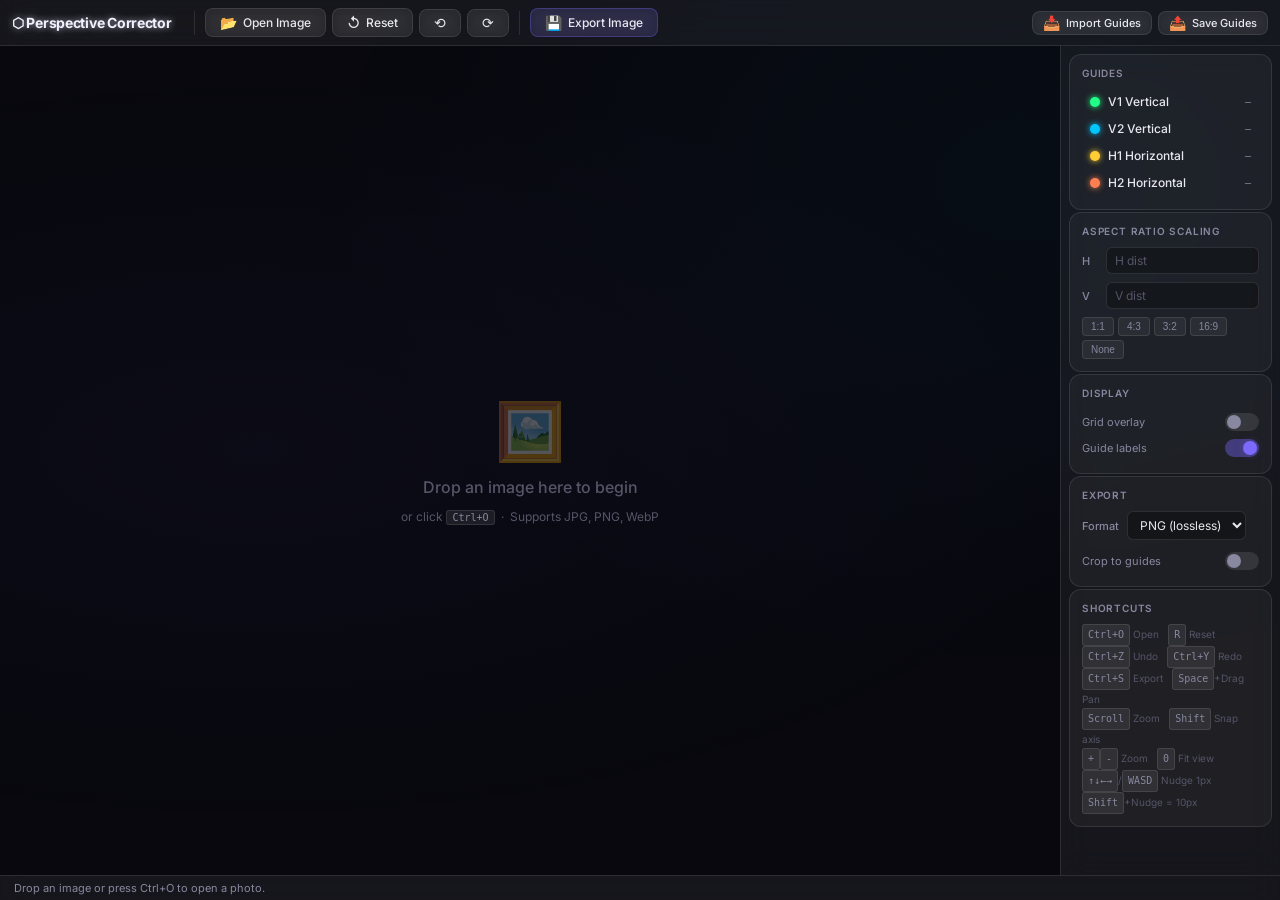
==== index.html @ 4881834f "Add files via upload" ====
<!DOCTYPE html>
<html lang="en">
<head>
  <meta charset="UTF-8">
  <meta name="viewport" content="width=device-width, initial-scale=1.0">
  <meta name="description" content="Client-side perspective correction tool with draggable guides and aspect ratio scaling. No server required.">
  <title>Perspective Corrector</title>
  <link rel="stylesheet" href="style.css">
</head>
<body>

<div class="app">

  <!-- Toolbar -->
  <header class="toolbar" id="toolbar">
    <span class="toolbar-brand">⬡ Perspective Corrector</span>
    <div class="toolbar-separator"></div>

    <button class="btn" id="btn-open" title="Open image (Ctrl+O)">
      <span class="btn-icon">📂</span> Open Image
    </button>
    <button class="btn" id="btn-reset" title="Reset guides (R)">
      <span class="btn-icon">↺</span> Reset
    </button>
    <button class="btn" id="btn-undo" title="Undo (Ctrl+Z)">
      <span class="btn-icon">⟲</span>
    </button>
    <button class="btn" id="btn-redo" title="Redo (Ctrl+Y)">
      <span class="btn-icon">⟳</span>
    </button>

    <div class="toolbar-separator"></div>

    <button class="btn btn-accent" id="btn-export" title="Export corrected image (Ctrl+S)">
      <span class="btn-icon">💾</span> Export Image
    </button>

    <div class="toolbar-right">
      <button class="btn btn-small" id="btn-import-guides" title="Import guides from JSON">
        <span class="btn-icon">📥</span> Import Guides
      </button>
      <button class="btn btn-small" id="btn-export-guides" title="Save guides as JSON">
        <span class="btn-icon">📤</span> Save Guides
      </button>
    </div>
  </header>

  <!-- Workspace -->
  <main class="workspace">

    <!-- Canvas area -->
    <div class="canvas-container" id="canvas-container">
      <canvas id="main-canvas"></canvas>

      <!-- Empty state -->
      <div class="empty-state" id="empty-state">
        <div class="empty-state-icon">🖼️</div>
        <div class="empty-state-text">Drop an image here to begin</div>
        <div class="empty-state-hint">or click <kbd>Ctrl+O</kbd> &nbsp;·&nbsp; Supports JPG, PNG, WebP</div>
      </div>
    </div>

    <!-- Sidebar -->
    <aside class="sidebar" id="sidebar">

      <!-- Guide info -->
      <div class="sidebar-section">
        <div class="sidebar-title">Guides</div>
        <div class="guide-item" data-guide="v1">
          <div class="guide-dot" style="color: var(--guide-v1); background: var(--guide-v1);"></div>
          <span class="guide-label">V1 Vertical</span>
          <span class="guide-angle" id="angle-v1">—</span>
        </div>
        <div class="guide-item" data-guide="v2">
          <div class="guide-dot" style="color: var(--guide-v2); background: var(--guide-v2);"></div>
          <span class="guide-label">V2 Vertical</span>
          <span class="guide-angle" id="angle-v2">—</span>
        </div>
        <div class="guide-item" data-guide="h1">
          <div class="guide-dot" style="color: var(--guide-h1); background: var(--guide-h1);"></div>
          <span class="guide-label">H1 Horizontal</span>
          <span class="guide-angle" id="angle-h1">—</span>
        </div>
        <div class="guide-item" data-guide="h2">
          <div class="guide-dot" style="color: var(--guide-h2); background: var(--guide-h2);"></div>
          <span class="guide-label">H2 Horizontal</span>
          <span class="guide-angle" id="angle-h2">—</span>
        </div>
      </div>

      <!-- Aspect Ratio -->
      <div class="sidebar-section">
        <div class="sidebar-title">Aspect Ratio Scaling</div>
        <div class="aspect-row">
          <span class="aspect-label">H</span>
          <input type="number" class="aspect-input" id="aspect-h" placeholder="H dist" min="0" step="any">
        </div>
        <div class="aspect-row">
          <span class="aspect-label">V</span>
          <input type="number" class="aspect-input" id="aspect-v" placeholder="V dist" min="0" step="any">
        </div>
        <div class="aspect-presets">
          <button class="preset-btn" data-h="1" data-v="1">1:1</button>
          <button class="preset-btn" data-h="4" data-v="3">4:3</button>
          <button class="preset-btn" data-h="3" data-v="2">3:2</button>
          <button class="preset-btn" data-h="16" data-v="9">16:9</button>
          <button class="preset-btn" data-h="0" data-v="0">None</button>
        </div>
      </div>

      <!-- Display Options -->
      <div class="sidebar-section">
        <div class="sidebar-title">Display</div>
        <div class="toggle-row">
          <span class="toggle-label">Grid overlay</span>
          <input type="checkbox" class="toggle" id="toggle-grid">
        </div>
        <div class="toggle-row">
          <span class="toggle-label">Guide labels</span>
          <input type="checkbox" class="toggle" id="toggle-labels" checked>
        </div>
      </div>

      <!-- Export Options -->
      <div class="sidebar-section">
        <div class="sidebar-title">Export</div>
        <div class="aspect-row">
          <span class="aspect-label" style="width:auto">Format</span>
          <select class="format-select" id="export-format">
            <option value="png" selected>PNG (lossless)</option>
            <option value="jpeg">JPEG (lossy)</option>
            <option value="webp">WebP</option>
          </select>
        </div>
        <div class="toggle-row">
          <span class="toggle-label">Crop to guides</span>
          <input type="checkbox" class="toggle" id="toggle-crop">
        </div>
      </div>

      <!-- Shortcuts -->
      <div class="sidebar-section">
        <div class="sidebar-title">Shortcuts</div>
        <div style="font-size:10px; color:var(--text-muted); line-height:1.8;">
          <kbd>Ctrl+O</kbd> Open &nbsp;
          <kbd>R</kbd> Reset<br>
          <kbd>Ctrl+Z</kbd> Undo &nbsp;
          <kbd>Ctrl+Y</kbd> Redo<br>
          <kbd>Ctrl+S</kbd> Export &nbsp;
          <kbd>Space</kbd>+Drag Pan<br>
          <kbd>Scroll</kbd> Zoom &nbsp;
          <kbd>Shift</kbd> Snap axis<br>
          <kbd>+</kbd><kbd>-</kbd> Zoom &nbsp;
          <kbd>0</kbd> Fit view<br>
          <kbd>↑↓←→</kbd>/<kbd>WASD</kbd> Nudge 1px<br>
          <kbd>Shift</kbd>+Nudge = 10px
        </div>
      </div>

    </aside>
  </main>

  <!-- Status Bar -->
  <footer class="statusbar">
    <span class="status-text" id="status-text">Drop an image or press Ctrl+O to open a photo.</span>
    <span class="status-dims" id="status-dims"></span>
    <span class="status-zoom" id="status-zoom"></span>
  </footer>

</div>

<!-- Drop Overlay -->
<div class="drop-overlay" id="drop-overlay">
  <div class="drop-zone">
    <div class="drop-icon">📸</div>
    <div class="drop-text">Drop image here</div>
    <div class="drop-hint">JPG, PNG, or WebP &nbsp;·&nbsp; also accepts guide .json files</div>
  </div>
</div>

<!-- Loupe -->
<div class="loupe" id="loupe">
  <canvas id="loupe-canvas" width="300" height="300"></canvas>
</div>

<!-- Progress Overlay -->
<div class="progress-overlay" id="progress-overlay">
  <div class="progress-label" id="progress-label">Processing…</div>
  <div class="progress-bar-track">
    <div class="progress-bar-fill" id="progress-fill"></div>
  </div>
</div>

<!-- Hidden file input -->
<input type="file" id="file-input" accept="image/*,.json" style="display:none" multiple>

<script src="matrix.js"></script>
<script src="corrector.js"></script>
<script src="app-ui.js"></script>
<script src="app.js"></script>
</body>
</html>
---- style.css ----
/* ========================================================================
   style.css — Glassmorphism dark theme for Perspective Corrector
   ======================================================================== */

@import url('https://fonts.googleapis.com/css2?family=Inter:wght@300;400;500;600;700&display=swap');

/* ---------- CSS Custom Properties ---------- */
:root {
  --bg-deep: #08080e;
  --bg-surface: rgba(255, 255, 255, 0.04);
  --bg-glass: rgba(255, 255, 255, 0.06);
  --bg-glass-hover: rgba(255, 255, 255, 0.10);
  --bg-glass-active: rgba(255, 255, 255, 0.14);
  --border-glass: rgba(255, 255, 255, 0.10);
  --border-glass-hover: rgba(255, 255, 255, 0.18);
  --text-primary: #e8e8f0;
  --text-secondary: #8888a0;
  --text-muted: #555568;

  --guide-v1: #22ff88;
  --guide-v2: #00c5ff;
  --guide-h1: #ffcc33;
  --guide-h2: #ff7f50;

  --accent: #7c6aff;
  --accent-glow: rgba(124, 106, 255, 0.25);
  --danger: #ff4466;
  --success: #22ff88;

  --glass-blur: 16px;
  --radius-sm: 8px;
  --radius-md: 12px;
  --radius-lg: 16px;
  --transition: 180ms ease;
  --font: 'Inter', -apple-system, BlinkMacSystemFont, 'Segoe UI', sans-serif;
}

/* ---------- Reset & Base ---------- */
*, *::before, *::after {
  margin: 0;
  padding: 0;
  box-sizing: border-box;
}

html, body {
  width: 100%;
  height: 100%;
  overflow: hidden;
  font-family: var(--font);
  font-size: 13px;
  color: var(--text-primary);
  background: var(--bg-deep);
  -webkit-font-smoothing: antialiased;
  user-select: none;
}

/* Subtle noise background */
body::before {
  content: '';
  position: fixed;
  inset: 0;
  background:
    radial-gradient(ellipse at 20% 50%, rgba(124, 106, 255, 0.04) 0%, transparent 60%),
    radial-gradient(ellipse at 80% 20%, rgba(0, 197, 255, 0.03) 0%, transparent 50%);
  pointer-events: none;
  z-index: 0;
}

/* ---------- App Layout ---------- */
.app {
  display: flex;
  flex-direction: column;
  width: 100%;
  height: 100%;
  position: relative;
  z-index: 1;
}

/* ---------- Toolbar ---------- */
.toolbar {
  display: flex;
  align-items: center;
  gap: 6px;
  padding: 8px 12px;
  background: var(--bg-glass);
  backdrop-filter: blur(var(--glass-blur));
  -webkit-backdrop-filter: blur(var(--glass-blur));
  border-bottom: 1px solid var(--border-glass);
  z-index: 10;
  flex-shrink: 0;
}

.toolbar-brand {
  font-size: 14px;
  font-weight: 700;
  letter-spacing: -0.02em;
  margin-right: 12px;
  color: #f0f0ff;
  text-shadow:
    0 0 6px rgba(240, 240, 255, 0.6),
    0 0 18px rgba(220, 220, 255, 0.3),
    0 0 40px rgba(200, 200, 255, 0.15);
}

.toolbar-separator {
  width: 1px;
  height: 24px;
  background: var(--border-glass);
  margin: 0 4px;
}

/* ---------- Buttons ---------- */
.btn {
  display: inline-flex;
  align-items: center;
  gap: 6px;
  padding: 6px 14px;
  border: 1px solid var(--border-glass);
  border-radius: var(--radius-sm);
  background: var(--bg-glass);
  backdrop-filter: blur(8px);
  color: var(--text-primary);
  font-family: var(--font);
  font-size: 12px;
  font-weight: 500;
  cursor: pointer;
  transition: all var(--transition);
  white-space: nowrap;
}

.btn:hover {
  background: var(--bg-glass-hover);
  border-color: var(--border-glass-hover);
  transform: translateY(-1px);
}

.btn:active {
  background: var(--bg-glass-active);
  transform: translateY(0);
}

.btn-icon {
  font-size: 14px;
  line-height: 1;
}

.btn-accent {
  background: rgba(124, 106, 255, 0.15);
  border-color: rgba(124, 106, 255, 0.3);
}

.btn-accent:hover {
  background: rgba(124, 106, 255, 0.25);
  border-color: rgba(124, 106, 255, 0.5);
  box-shadow: 0 4px 20px var(--accent-glow);
}

.btn-small {
  padding: 4px 10px;
  font-size: 11px;
}

.toolbar-right {
  margin-left: auto;
  display: flex;
  align-items: center;
  gap: 6px;
}

/* ---------- Workspace ---------- */
.workspace {
  display: flex;
  flex: 1;
  overflow: hidden;
  position: relative;
}

/* ---------- Canvas ---------- */
.canvas-container {
  flex: 1;
  position: relative;
  overflow: hidden;
  cursor: crosshair;
}

#main-canvas {
  position: absolute;
  top: 0;
  left: 0;
  width: 100%;
  height: 100%;
}

/* ---------- Sidebar ---------- */
.sidebar {
  width: 220px;
  flex-shrink: 0;
  display: flex;
  flex-direction: column;
  gap: 2px;
  padding: 8px;
  background: var(--bg-glass);
  backdrop-filter: blur(var(--glass-blur));
  -webkit-backdrop-filter: blur(var(--glass-blur));
  border-left: 1px solid var(--border-glass);
  overflow-y: auto;
  overflow-x: hidden;
  z-index: 5;
}

.sidebar-section {
  background: var(--bg-surface);
  border: 1px solid var(--border-glass);
  border-radius: var(--radius-md);
  padding: 12px;
  transition: border-color var(--transition);
  min-width: 0;
  overflow: hidden;
}

.sidebar-section:hover {
  border-color: var(--border-glass-hover);
}

.sidebar-title {
  font-size: 10px;
  font-weight: 600;
  letter-spacing: 0.08em;
  text-transform: uppercase;
  color: var(--text-secondary);
  margin-bottom: 10px;
}

/* ---------- Guide list ---------- */
.guide-item {
  display: flex;
  align-items: center;
  gap: 8px;
  padding: 5px 8px;
  border-radius: var(--radius-sm);
  cursor: pointer;
  transition: background var(--transition);
  margin-bottom: 2px;
}

.guide-item:hover, .guide-item.active {
  background: var(--bg-glass-hover);
}

.guide-dot {
  width: 10px;
  height: 10px;
  border-radius: 50%;
  flex-shrink: 0;
  box-shadow: 0 0 6px currentColor;
}

.guide-label {
  font-size: 12px;
  font-weight: 500;
  flex: 1;
}

.guide-angle {
  font-size: 10px;
  font-family: 'SF Mono', 'Cascadia Code', monospace;
  color: var(--text-secondary);
}

/* ---------- Aspect Ratio Section ---------- */
.aspect-row {
  display: flex;
  align-items: center;
  gap: 8px;
  margin-bottom: 8px;
}

.aspect-label {
  font-size: 11px;
  font-weight: 500;
  color: var(--text-secondary);
  width: 16px;
  flex-shrink: 0;
}

.aspect-input {
  flex: 1;
  min-width: 0;
  padding: 5px 8px;
  border: 1px solid var(--border-glass);
  border-radius: 6px;
  background: rgba(0, 0, 0, 0.3);
  color: var(--text-primary);
  font-family: var(--font);
  font-size: 12px;
  outline: none;
  transition: border-color var(--transition);
}

.aspect-input:focus {
  border-color: var(--accent);
  box-shadow: 0 0 0 2px var(--accent-glow);
}

.aspect-input::placeholder {
  color: var(--text-muted);
}

.aspect-presets {
  display: flex;
  gap: 4px;
  flex-wrap: wrap;
  margin-top: 6px;
}

.preset-btn {
  padding: 3px 8px;
  font-size: 10px;
  font-weight: 500;
  border: 1px solid var(--border-glass);
  border-radius: 4px;
  background: var(--bg-glass);
  color: var(--text-secondary);
  cursor: pointer;
  transition: all var(--transition);
}

.preset-btn:hover {
  background: var(--bg-glass-hover);
  color: var(--text-primary);
}

.preset-btn.active {
  background: rgba(124, 106, 255, 0.2);
  border-color: rgba(124, 106, 255, 0.4);
  color: var(--text-primary);
}

/* ---------- Options / Toggles ---------- */
.toggle-row {
  display: flex;
  align-items: center;
  justify-content: space-between;
  padding: 4px 0;
}

.toggle-label {
  font-size: 11px;
  color: var(--text-secondary);
}

.toggle {
  position: relative;
  width: 34px;
  height: 18px;
  appearance: none;
  -webkit-appearance: none;
  background: rgba(255, 255, 255, 0.1);
  border-radius: 9px;
  cursor: pointer;
  transition: background var(--transition);
  border: none;
  outline: none;
}

.toggle::after {
  content: '';
  position: absolute;
  top: 2px;
  left: 2px;
  width: 14px;
  height: 14px;
  background: var(--text-secondary);
  border-radius: 50%;
  transition: all var(--transition);
}

.toggle:checked {
  background: rgba(124, 106, 255, 0.4);
}

.toggle:checked::after {
  left: 18px;
  background: var(--accent);
  box-shadow: 0 0 8px var(--accent-glow);
}

/* ---------- Status Bar ---------- */
.statusbar {
  display: flex;
  align-items: center;
  gap: 16px;
  padding: 5px 14px;
  background: var(--bg-glass);
  backdrop-filter: blur(var(--glass-blur));
  border-top: 1px solid var(--border-glass);
  font-size: 11px;
  color: var(--text-secondary);
  flex-shrink: 0;
  z-index: 10;
}

.status-text {
  flex: 1;
  overflow: hidden;
  text-overflow: ellipsis;
  white-space: nowrap;
}

.status-zoom {
  font-family: 'SF Mono', 'Cascadia Code', monospace;
  font-size: 10px;
  color: var(--text-muted);
}

.status-dims {
  font-family: 'SF Mono', 'Cascadia Code', monospace;
  font-size: 10px;
  color: var(--text-muted);
}

/* ---------- Drop Overlay ---------- */
.drop-overlay {
  position: fixed;
  inset: 0;
  z-index: 1000;
  display: flex;
  align-items: center;
  justify-content: center;
  background: rgba(8, 8, 14, 0.85);
  backdrop-filter: blur(20px);
  opacity: 0;
  pointer-events: none;
  transition: opacity 250ms ease;
}

.drop-overlay.visible {
  opacity: 1;
  pointer-events: auto;
}

.drop-zone {
  display: flex;
  flex-direction: column;
  align-items: center;
  gap: 16px;
  padding: 60px 80px;
  border: 2px dashed rgba(124, 106, 255, 0.5);
  border-radius: var(--radius-lg);
  animation: dropPulse 2s ease-in-out infinite;
}

.drop-icon {
  font-size: 48px;
  filter: drop-shadow(0 0 20px var(--accent-glow));
}

.drop-text {
  font-size: 18px;
  font-weight: 600;
  color: var(--text-primary);
}

.drop-hint {
  font-size: 12px;
  color: var(--text-secondary);
}

@keyframes dropPulse {
  0%, 100% {
    border-color: rgba(124, 106, 255, 0.3);
    box-shadow: 0 0 30px rgba(124, 106, 255, 0.05);
  }
  50% {
    border-color: rgba(124, 106, 255, 0.6);
    box-shadow: 0 0 60px rgba(124, 106, 255, 0.15);
  }
}

/* ---------- Loupe ---------- */
.loupe {
  position: fixed;
  z-index: 100;
  pointer-events: none;
  border: 2px solid var(--border-glass-hover);
  border-radius: var(--radius-md);
  background: var(--bg-glass);
  backdrop-filter: blur(8px);
  box-shadow:
    0 8px 32px rgba(0, 0, 0, 0.5),
    0 0 0 1px rgba(255, 255, 255, 0.05);
  overflow: hidden;
  opacity: 0;
  transition: opacity 150ms ease;
}

.loupe.visible {
  opacity: 1;
}

#loupe-canvas {
  display: block;
  border-radius: calc(var(--radius-md) - 2px);
}

/* ---------- Progress Overlay ---------- */
.progress-overlay {
  position: fixed;
  inset: 0;
  z-index: 900;
  display: flex;
  flex-direction: column;
  align-items: center;
  justify-content: center;
  gap: 16px;
  background: rgba(8, 8, 14, 0.8);
  backdrop-filter: blur(12px);
  opacity: 0;
  pointer-events: none;
  transition: opacity 200ms ease;
}

.progress-overlay.visible {
  opacity: 1;
  pointer-events: auto;
}

.progress-label {
  font-size: 14px;
  font-weight: 500;
  color: var(--text-primary);
}

.progress-bar-track {
  width: 280px;
  height: 4px;
  background: rgba(255, 255, 255, 0.08);
  border-radius: 2px;
  overflow: hidden;
}

.progress-bar-fill {
  height: 100%;
  width: 0%;
  background: linear-gradient(90deg, var(--guide-v1), var(--accent));
  border-radius: 2px;
  transition: width 100ms linear;
}

/* ---------- Empty State ---------- */
.empty-state {
  position: absolute;
  inset: 0;
  display: flex;
  flex-direction: column;
  align-items: center;
  justify-content: center;
  gap: 12px;
  color: var(--text-muted);
  pointer-events: none;
}

.empty-state-icon {
  font-size: 56px;
  opacity: 0.3;
}

.empty-state-text {
  font-size: 16px;
  font-weight: 500;
}

.empty-state-hint {
  font-size: 12px;
  color: var(--text-muted);
}

/* ---------- Keyboard shortcut hints ---------- */
kbd {
  display: inline-block;
  padding: 1px 5px;
  font-family: 'SF Mono', 'Cascadia Code', monospace;
  font-size: 10px;
  background: rgba(255, 255, 255, 0.08);
  border: 1px solid var(--border-glass);
  border-radius: 3px;
  color: var(--text-secondary);
}

/* ---------- Export format selector ---------- */
.format-select {
  padding: 5px 8px;
  border: 1px solid var(--border-glass);
  border-radius: 6px;
  background: rgba(0, 0, 0, 0.3);
  color: var(--text-primary);
  font-family: var(--font);
  font-size: 12px;
  outline: none;
  cursor: pointer;
  transition: border-color var(--transition);
}

.format-select:focus {
  border-color: var(--accent);
}

.format-select option {
  background: #1a1a22;
  color: var(--text-primary);
}

/* ---------- Scrollbar ---------- */
.sidebar::-webkit-scrollbar {
  width: 4px;
}

.sidebar::-webkit-scrollbar-track {
  background: transparent;
}

.sidebar::-webkit-scrollbar-thumb {
  background: rgba(255, 255, 255, 0.1);
  border-radius: 2px;
}

/* ---------- Responsive ---------- */
@media (max-width: 768px) {
  .sidebar {
    display: none;
  }
  .toolbar-brand {
    display: none;
  }
}
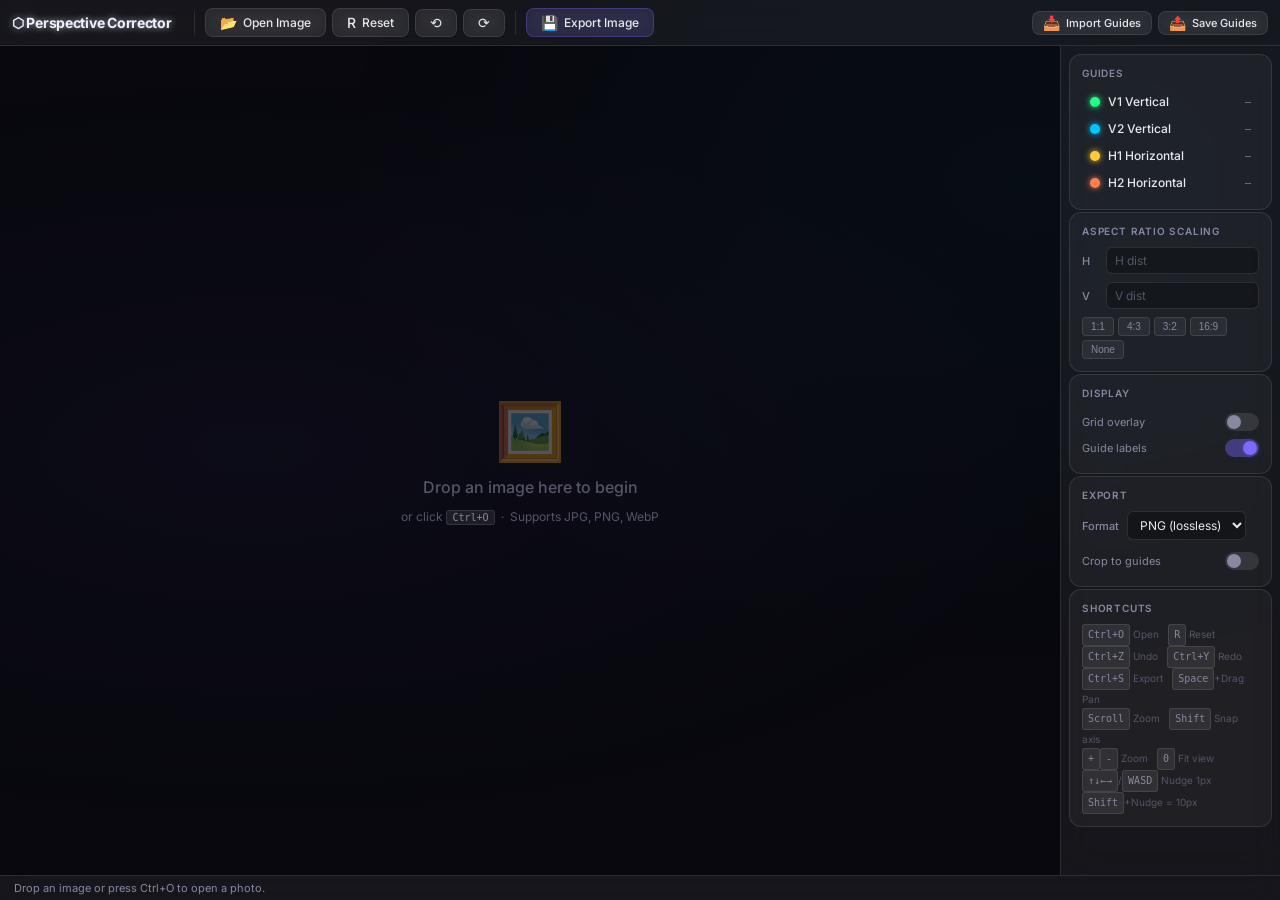
==== commit da2c8a52: "mobile fixes" ====
--- a/index.html
+++ b/index.html
@@ -20,7 +20,7 @@
       <span class="btn-icon">📂</span> Open Image
     </button>
     <button class="btn" id="btn-reset" title="Reset guides (R)">
-      <span class="btn-icon">↺</span> Reset
+      <span class="btn-icon">R</span> Reset
     </button>
     <button class="btn" id="btn-undo" title="Undo (Ctrl+Z)">
       <span class="btn-icon">⟲</span>
@@ -59,6 +59,9 @@
         <div class="empty-state-hint">or click <kbd>Ctrl+O</kbd> &nbsp;·&nbsp; Supports JPG, PNG, WebP</div>
       </div>
     </div>
+
+    <!-- Mobile sidebar toggle (outside canvas-container so touch events work) -->
+    <button class="mobile-sidebar-toggle" id="btn-sidebar-toggle" title="Toggle settings panel">⚙</button>
 
     <!-- Sidebar -->
     <aside class="sidebar" id="sidebar">
--- a/style.css
+++ b/style.css
@@ -624,12 +624,226 @@
   border-radius: 2px;
 }
 
-/* ---------- Responsive ---------- */
+/* ---------- Mobile sidebar toggle (hidden on desktop) ---------- */
+.mobile-sidebar-toggle {
+  display: none; /* shown via media query */
+}
+
+/* ---------- Responsive: Mobile ---------- */
 @media (max-width: 768px) {
+
+  /* ── Toolbar: compact icon-only ── */
+  .toolbar {
+    flex-wrap: wrap;
+    padding: 6px 8px;
+    gap: 4px;
+  }
+
+  .toolbar-brand {
+    font-size: 12px;
+    margin-right: 6px;
+  }
+
+  .toolbar-separator {
+    display: none;
+  }
+
+  /* Hide button text, show icons only */
+  .btn {
+    padding: 8px 10px;
+    font-size: 0;       /* hides text */
+    gap: 0;
+  }
+
+  .btn .btn-icon {
+    font-size: 16px;    /* keep icon visible */
+  }
+
+  .btn-small {
+    padding: 6px 8px;
+  }
+
+  .btn-small .btn-icon {
+    font-size: 14px;
+  }
+
+  .toolbar-right {
+    margin-left: auto;
+    gap: 4px;
+  }
+
+  /* ── Workspace: stack vertically ── */
+  .workspace {
+    flex-direction: column;
+    position: relative;
+  }
+
+  .canvas-container {
+    flex: 1;
+    min-height: 0;
+  }
+
+  /* ── Sidebar: slide-up bottom sheet ── */
   .sidebar {
+    position: absolute;
+    bottom: 0;
+    left: 0;
+    right: 0;
+    width: 100%;
+    max-height: 70vh;
+    border-left: none;
+    border-top: 1px solid var(--border-glass);
+    border-radius: var(--radius-lg) var(--radius-lg) 0 0;
+    z-index: 50;
+    transform: translateY(100%);
+    transition: transform 300ms cubic-bezier(0.4, 0, 0.2, 1);
+    padding: 12px 12px env(safe-area-inset-bottom, 48px);
+    gap: 6px;
+    /* drag handle visual hint */
+    background: var(--bg-glass);
+    backdrop-filter: blur(20px);
+    -webkit-backdrop-filter: blur(20px);
+  }
+
+  .sidebar::before {
+    content: '';
+    display: block;
+    width: 36px;
+    height: 4px;
+    background: rgba(255, 255, 255, 0.2);
+    border-radius: 2px;
+    margin: 0 auto 8px;
+    flex-shrink: 0;
+  }
+
+  .sidebar.mobile-open {
+    transform: translateY(0);
+  }
+
+  .sidebar-section {
+    padding: 10px;
+  }
+
+  /* ── Floating gear toggle ── */
+  .mobile-sidebar-toggle {
+    display: flex;
+    align-items: center;
+    justify-content: center;
+    position: absolute;
+    bottom: 24px;
+    right: 16px;
+    width: 48px;
+    height: 48px;
+    border-radius: 50%;
+    border: 1px solid var(--border-glass-hover);
+    background: var(--bg-glass);
+    backdrop-filter: blur(12px);
+    -webkit-backdrop-filter: blur(12px);
+    color: var(--text-primary);
+    font-size: 22px;
+    cursor: pointer;
+    z-index: 40;
+    box-shadow:
+      0 4px 20px rgba(0, 0, 0, 0.4),
+      0 0 0 1px rgba(255, 255, 255, 0.06);
+    transition: all var(--transition);
+  }
+
+  .mobile-sidebar-toggle:hover,
+  .mobile-sidebar-toggle:active {
+    background: var(--bg-glass-active);
+    transform: scale(1.08);
+  }
+
+  .mobile-sidebar-toggle.active {
+    background: rgba(124, 106, 255, 0.25);
+    border-color: rgba(124, 106, 255, 0.5);
+    box-shadow: 0 4px 24px var(--accent-glow);
+  }
+
+  /* ── Backdrop overlay behind open sidebar ── */
+  .sidebar-backdrop {
+    position: absolute;
+    inset: 0;
+    background: rgba(0, 0, 0, 0.4);
+    z-index: 45;
+    opacity: 0;
+    pointer-events: none;
+    transition: opacity 300ms ease;
+  }
+
+  .sidebar-backdrop.visible {
+    opacity: 1;
+    pointer-events: auto;
+  }
+
+  /* ── Status bar: compact ── */
+  .statusbar {
+    padding: 4px 10px;
+    font-size: 10px;
+    gap: 8px;
+  }
+
+  /* ── Hide shortcuts section on mobile (no keyboard) ── */
+  .sidebar-section:last-child {
     display: none;
   }
+
+  /* ── Loupe: hide on mobile (finger covers it anyway) ── */
+  .loupe {
+    display: none;
+  }
+
+  /* ── Drop overlay: mobile-friendly sizing ── */
+  .drop-zone {
+    padding: 40px 32px;
+  }
+
+  .drop-icon {
+    font-size: 36px;
+  }
+
+  .drop-text {
+    font-size: 15px;
+  }
+
+  .drop-hint {
+    font-size: 11px;
+  }
+
+  /* ── Empty state: smaller on mobile ── */
+  .empty-state-icon {
+    font-size: 40px;
+  }
+
+  .empty-state-text {
+    font-size: 14px;
+  }
+
+  .empty-state-hint {
+    font-size: 11px;
+  }
+}
+
+/* ---------- Very small screens (phone portrait) ---------- */
+@media (max-width: 420px) {
   .toolbar-brand {
     display: none;
   }
-}
+
+  .toolbar {
+    justify-content: center;
+  }
+
+  .sidebar {
+    max-height: 65vh;
+  }
+
+  .mobile-sidebar-toggle {
+    bottom: 12px;
+    right: 12px;
+    width: 42px;
+    height: 42px;
+    font-size: 20px;
+  }
+}
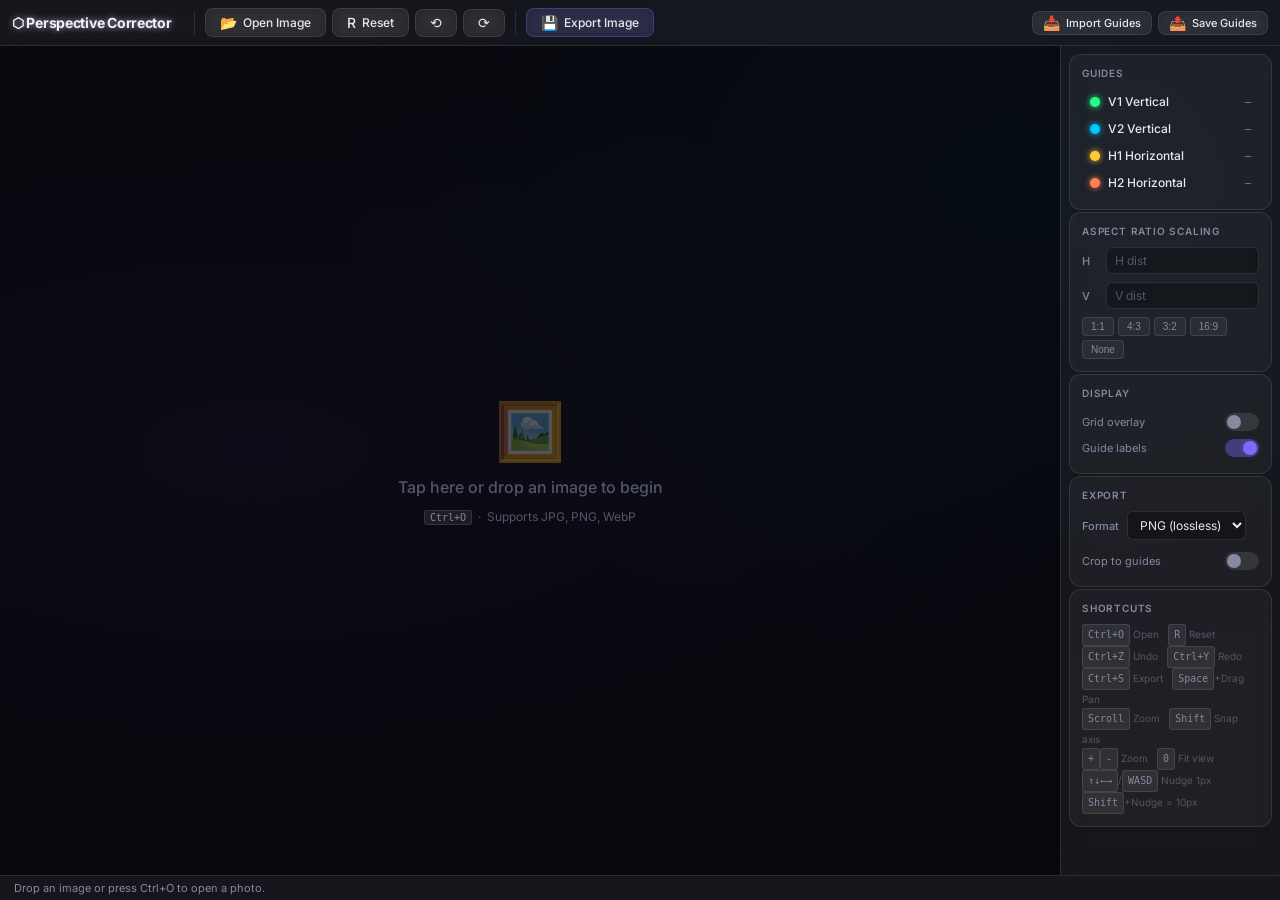
==== commit e32ecff2: "ui changes" ====
--- a/index.html
+++ b/index.html
@@ -55,8 +55,8 @@
       <!-- Empty state -->
       <div class="empty-state" id="empty-state">
         <div class="empty-state-icon">🖼️</div>
-        <div class="empty-state-text">Drop an image here to begin</div>
-        <div class="empty-state-hint">or click <kbd>Ctrl+O</kbd> &nbsp;·&nbsp; Supports JPG, PNG, WebP</div>
+        <div class="empty-state-text">Tap here or drop an image to begin</div>
+        <div class="empty-state-hint"><kbd>Ctrl+O</kbd> &nbsp;·&nbsp; Supports JPG, PNG, WebP</div>
       </div>
     </div>
 
--- a/style.css
+++ b/style.css
@@ -181,6 +181,7 @@
   position: relative;
   overflow: hidden;
   cursor: crosshair;
+  touch-action: none; /* prevent Chrome default gestures stealing pointer events */
 }
 
 #main-canvas {
@@ -557,7 +558,8 @@
   justify-content: center;
   gap: 12px;
   color: var(--text-muted);
-  pointer-events: none;
+  pointer-events: auto;
+  cursor: pointer;
 }
 
 .empty-state-icon {
@@ -699,8 +701,8 @@
     transition: transform 300ms cubic-bezier(0.4, 0, 0.2, 1);
     padding: 12px 12px env(safe-area-inset-bottom, 48px);
     gap: 6px;
-    /* drag handle visual hint */
-    background: var(--bg-glass);
+    /* Glass bg with enough opacity to stay readable over bright images */
+    background: rgba(12, 12, 20, 0.65);
     backdrop-filter: blur(20px);
     -webkit-backdrop-filter: blur(20px);
   }
@@ -718,6 +720,17 @@
 
   .sidebar.mobile-open {
     transform: translateY(0);
+  }
+
+  /* Brighter text in mobile sidebar for contrast over any background */
+  .sidebar .sidebar-title {
+    color: rgba(255, 255, 255, 0.7);
+  }
+  .sidebar .toggle-label,
+  .sidebar .aspect-label,
+  .sidebar .guide-label,
+  .sidebar .guide-angle {
+    color: rgba(255, 255, 255, 0.85);
   }
 
   .sidebar-section {
@@ -789,9 +802,10 @@
     display: none;
   }
 
-  /* ── Loupe: hide on mobile (finger covers it anyway) ── */
+  /* ── Loupe: smaller on mobile, repositioned above finger ── */
   .loupe {
-    display: none;
+    transform: scale(0.65);
+    transform-origin: top left;
   }
 
   /* ── Drop overlay: mobile-friendly sizing ── */
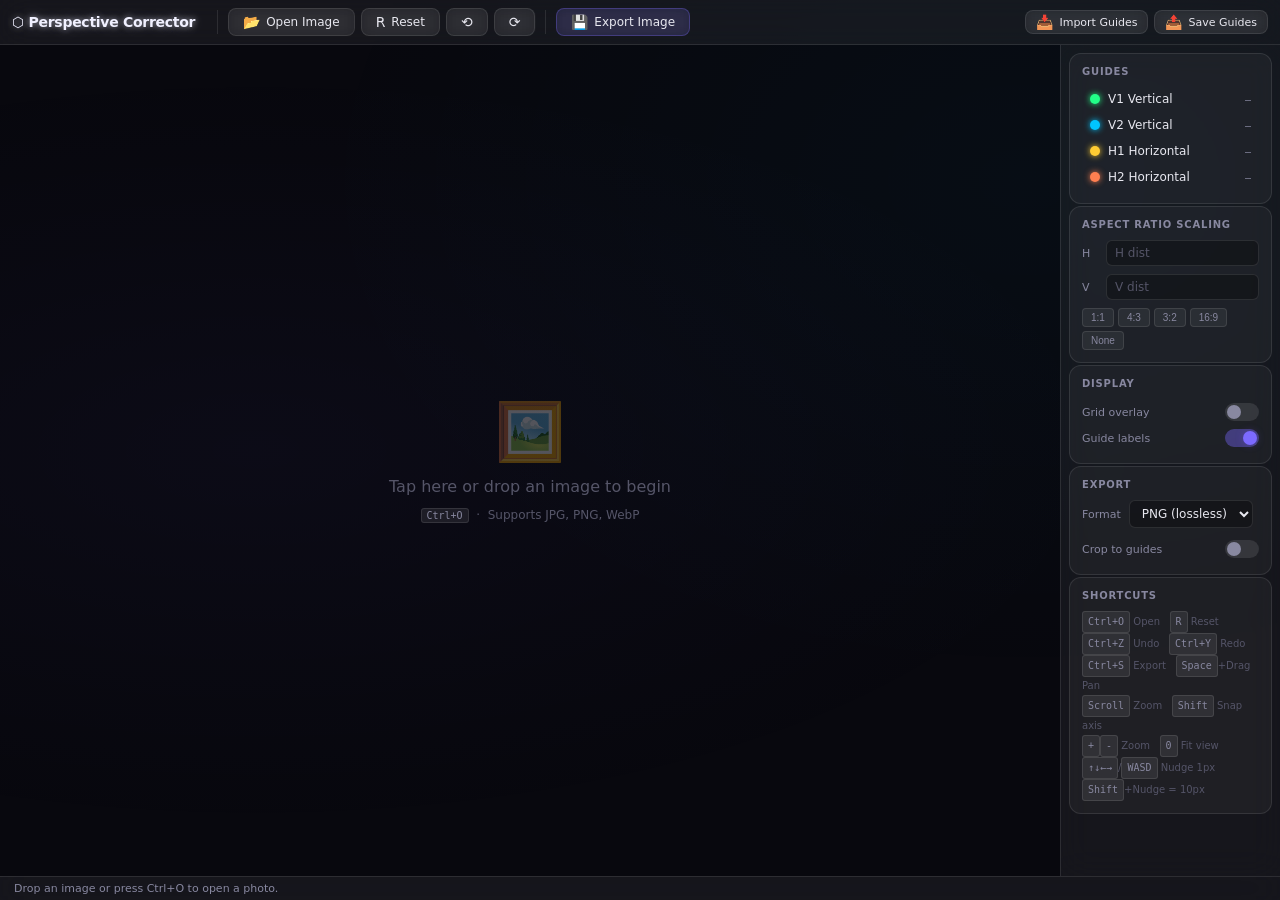
==== commit 600ea0af: "ui changes" ====
--- a/index.html
+++ b/index.html
@@ -197,9 +197,9 @@
 <!-- Hidden file input -->
 <input type="file" id="file-input" accept="image/*,.json" style="display:none" multiple>
 
-<script src="matrix.js"></script>
-<script src="corrector.js"></script>
-<script src="app-ui.js"></script>
-<script src="app.js"></script>
+<script defer src="matrix.js"></script>
+<script defer src="corrector.js"></script>
+<script defer src="app-ui.js"></script>
+<script defer src="app.js"></script>
 </body>
 </html>
--- a/style.css
+++ b/style.css
@@ -1,8 +1,6 @@
 /* ========================================================================
    style.css — Glassmorphism dark theme for Perspective Corrector
    ======================================================================== */
-
-@import url('https://fonts.googleapis.com/css2?family=Inter:wght@300;400;500;600;700&display=swap');
 
 /* ---------- CSS Custom Properties ---------- */
 :root {
@@ -32,7 +30,7 @@
   --radius-md: 12px;
   --radius-lg: 16px;
   --transition: 180ms ease;
-  --font: 'Inter', -apple-system, BlinkMacSystemFont, 'Segoe UI', sans-serif;
+  --font: -apple-system, BlinkMacSystemFont, 'Segoe UI', system-ui, Roboto, Helvetica, Arial, sans-serif;
 }
 
 /* ---------- Reset & Base ---------- */
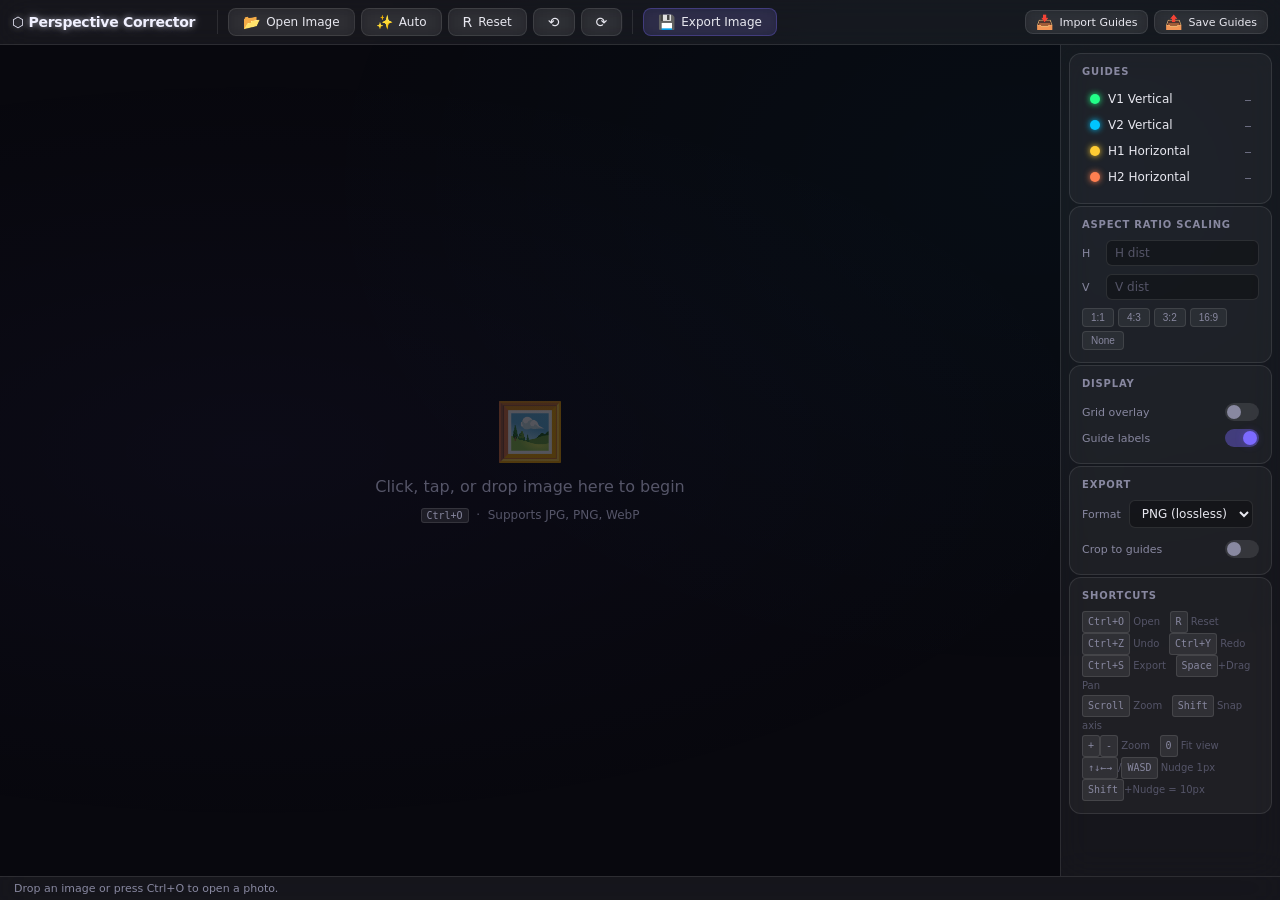
==== commit 1da8e20c: "autodetect lines feature" ====
--- a/index.html
+++ b/index.html
@@ -19,6 +19,9 @@
     <button class="btn" id="btn-open" title="Open image (Ctrl+O)">
       <span class="btn-icon">📂</span> Open Image
     </button>
+    <button class="btn" id="btn-auto" title="Auto-detect guides">
+      <span class="btn-icon">✨</span> Auto
+    </button>
     <button class="btn" id="btn-reset" title="Reset guides (R)">
       <span class="btn-icon">R</span> Reset
     </button>
@@ -55,7 +58,7 @@
       <!-- Empty state -->
       <div class="empty-state" id="empty-state">
         <div class="empty-state-icon">🖼️</div>
-        <div class="empty-state-text">Tap here or drop an image to begin</div>
+        <div class="empty-state-text">Click, tap, or drop image here to begin</div>
         <div class="empty-state-hint"><kbd>Ctrl+O</kbd> &nbsp;·&nbsp; Supports JPG, PNG, WebP</div>
       </div>
     </div>
@@ -199,6 +202,7 @@
 
 <script defer src="matrix.js"></script>
 <script defer src="corrector.js"></script>
+<script defer src="auto-detect.js"></script>
 <script defer src="app-ui.js"></script>
 <script defer src="app.js"></script>
 </body>
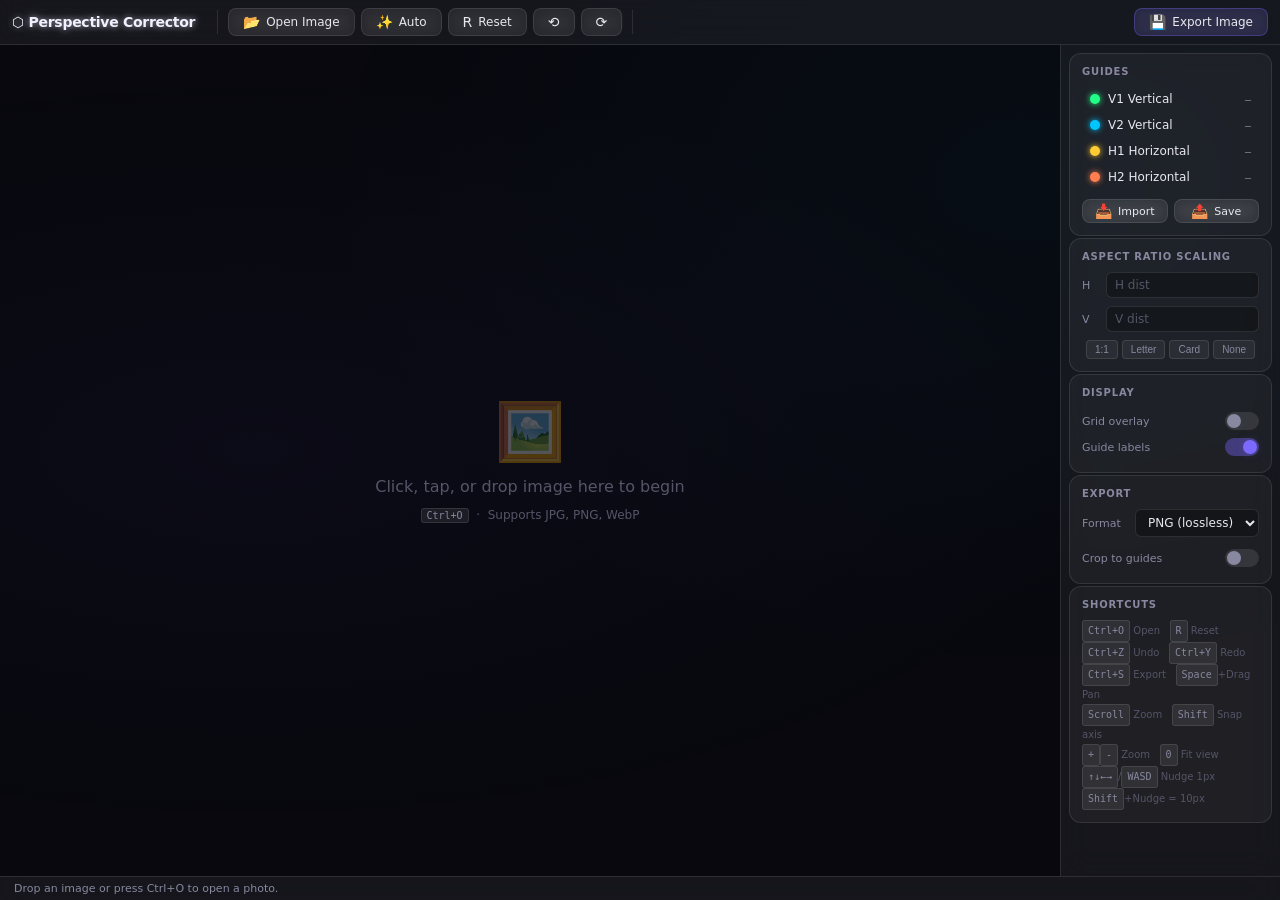
==== commit ff794f81: "ui changes" ====
--- a/index.html
+++ b/index.html
@@ -34,16 +34,9 @@
 
     <div class="toolbar-separator"></div>
 
-    <button class="btn btn-accent" id="btn-export" title="Export corrected image (Ctrl+S)">
-      <span class="btn-icon">💾</span> Export Image
-    </button>
-
     <div class="toolbar-right">
-      <button class="btn btn-small" id="btn-import-guides" title="Import guides from JSON">
-        <span class="btn-icon">📥</span> Import Guides
-      </button>
-      <button class="btn btn-small" id="btn-export-guides" title="Save guides as JSON">
-        <span class="btn-icon">📤</span> Save Guides
+      <button class="btn btn-accent" id="btn-export" title="Export corrected image (Ctrl+S)">
+        <span class="btn-icon">💾</span> Export Image
       </button>
     </div>
   </header>
@@ -92,6 +85,14 @@
           <span class="guide-label">H2 Horizontal</span>
           <span class="guide-angle" id="angle-h2">—</span>
         </div>
+        <div style="display: flex; gap: 6px; margin-top: 10px;">
+          <button class="btn btn-small" style="flex: 1; justify-content: center;" id="btn-import-guides" title="Import guides from JSON">
+            <span class="btn-icon">📥</span> Import
+          </button>
+          <button class="btn btn-small" style="flex: 1; justify-content: center;" id="btn-export-guides" title="Save guides as JSON">
+            <span class="btn-icon">📤</span> Save
+          </button>
+        </div>
       </div>
 
       <!-- Aspect Ratio -->
@@ -107,9 +108,8 @@
         </div>
         <div class="aspect-presets">
           <button class="preset-btn" data-h="1" data-v="1">1:1</button>
-          <button class="preset-btn" data-h="4" data-v="3">4:3</button>
-          <button class="preset-btn" data-h="3" data-v="2">3:2</button>
-          <button class="preset-btn" data-h="16" data-v="9">16:9</button>
+          <button class="preset-btn" data-h="8.5" data-v="11">Letter</button>
+          <button class="preset-btn" data-h="3.375" data-v="2.125">Card</button>
           <button class="preset-btn" data-h="0" data-v="0">None</button>
         </div>
       </div>
--- a/style.css
+++ b/style.css
@@ -309,6 +309,7 @@
   display: flex;
   gap: 4px;
   flex-wrap: wrap;
+  justify-content: center;
   margin-top: 6px;
 }
 
@@ -598,6 +599,7 @@
   font-size: 12px;
   outline: none;
   cursor: pointer;
+  margin-left: auto;
   transition: border-color var(--transition);
 }
 
@@ -665,6 +667,11 @@
 
   .btn-small .btn-icon {
     font-size: 14px;
+  }
+
+  .sidebar .btn {
+    font-size: 11px;
+    gap: 6px;
   }
 
   .toolbar-right {
